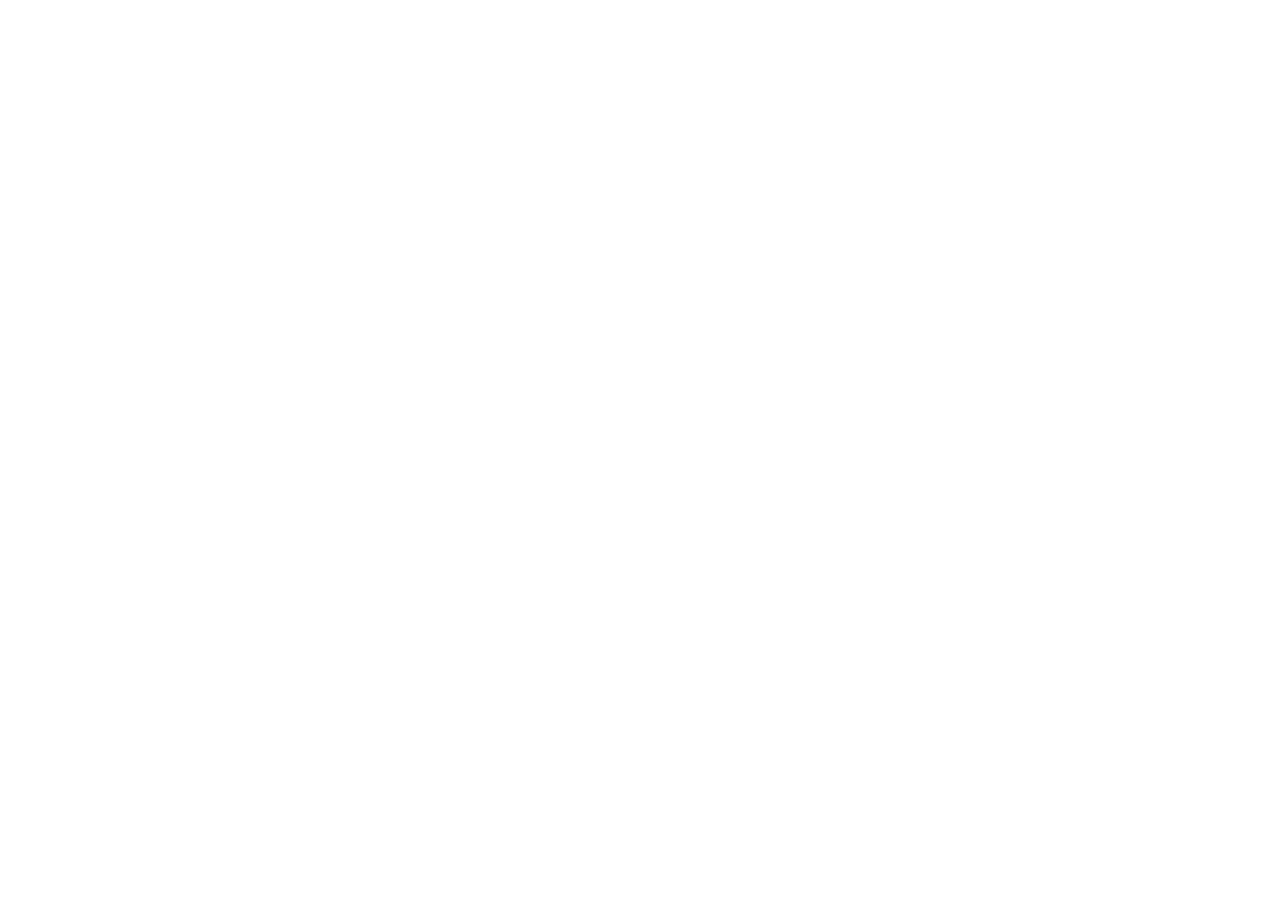
==== index.html @ 67e9e4a1 "added files" ====
<!DOCTYPE html>
<html lang="en">
<head>
    
    <meta charset="UTF-8">
    <meta http-equiv="X-UA-Compatible" content="IE=edge">
    <meta name="viewport" content="width=device-width, initial-scale=1.0">
    <title>Document</title>
</head>
<body>
    
</body>
</html>
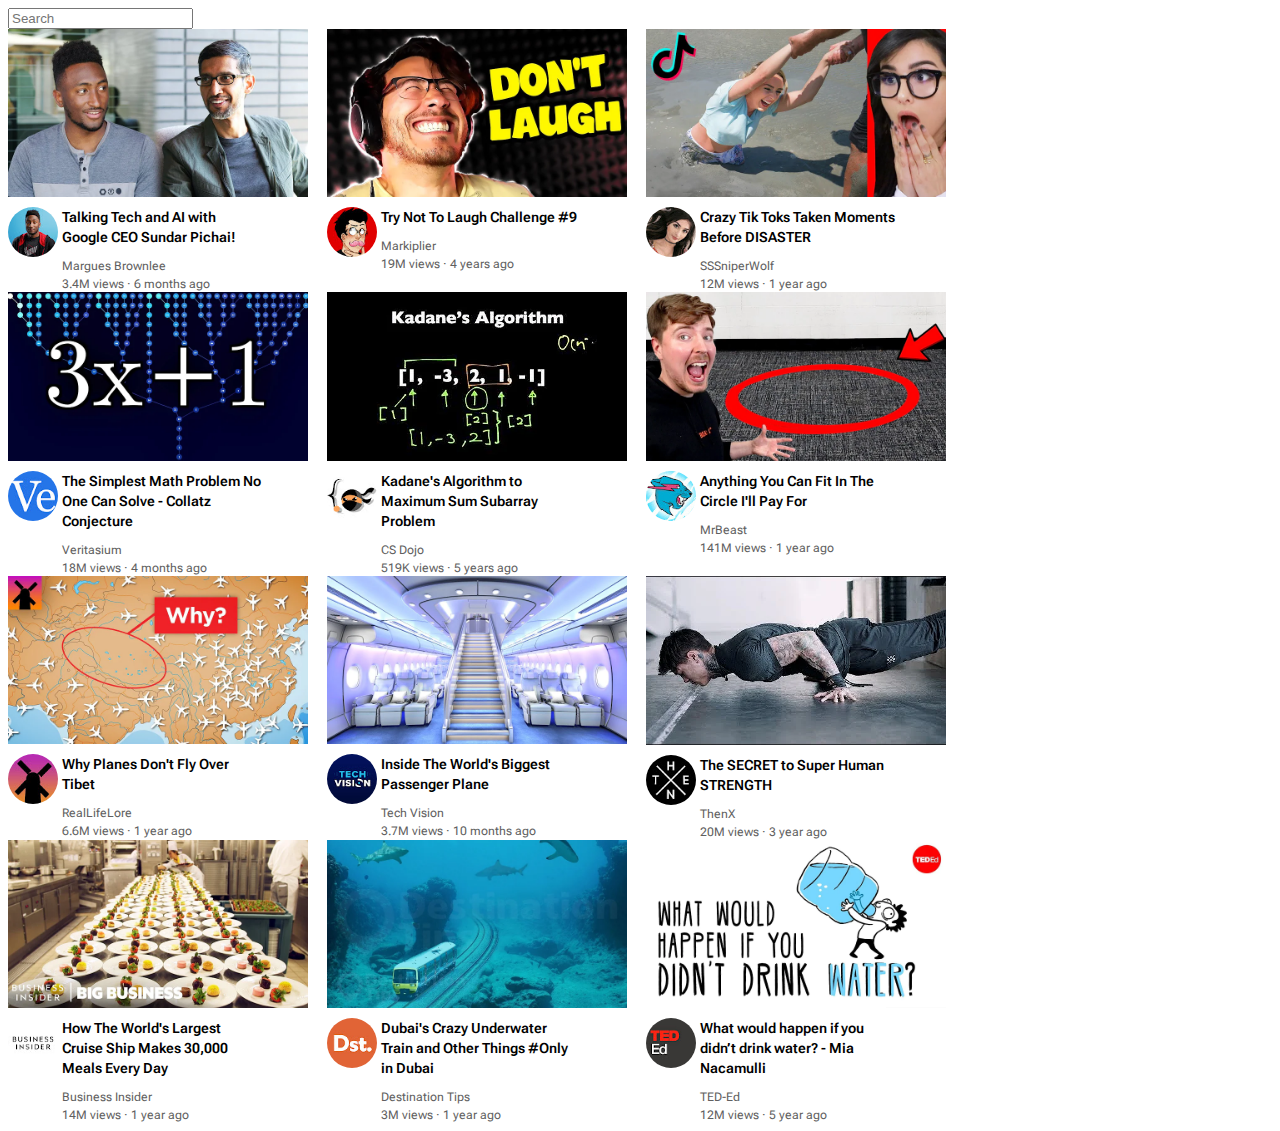
==== commit 56570a3b: "changes" ====
--- a/index.html
+++ b/index.html
@@ -1,13 +1,220 @@
 <!DOCTYPE html>
 <html lang="en">
 <head>
-    
+    <link rel="preconnect" href="https://fonts.googleapis.com">
+    <link rel="preconnect" href="https://fonts.gstatic.com" crossorigin>
+    <link href="https://fonts.googleapis.com/css2?family=Roboto+Flex:opsz,wght@8..144,400;8..144,500;8..144,600;8..144,700&display=swap" rel="stylesheet">
     <meta charset="UTF-8">
     <meta http-equiv="X-UA-Compatible" content="IE=edge">
     <meta name="viewport" content="width=device-width, initial-scale=1.0">
-    <title>Document</title>
+    <link rel="stylesheet" href="styles/xstyles.css">
+    <title>YouTube</title>
 </head>
 <body>
-    
+    <input type="search" name="search" class="search-bar" placeholder="Search">
+    <div class="video-preview">
+        <div class="thumbnail-row">
+        <img src="thumbnails/thumbnail-1.webp" alt="t1" class="thumbnails">
+        </div>
+        <div>
+            <div class="channel-picture">
+                <img src="thumbnails/batonz/channel-1.jpeg" alt="c1" class="profile-picture">
+            </div>
+            <div class="video-info">
+                <p class="title">Talking Tech and AI with Google CEO Sundar Pichai!</p>
+                <p class="video-author">Margues Brownlee</p>
+                <p class="stats">3.4M views &#183; 6 months ago</p>
+    
+            </div>
+
+        </div>
+    </div>
+    <div class="video-preview">
+        <div class="thumbnail-row">
+        <img src="thumbnails/thumbnail-2.webp" alt="t1" class="thumbnails">
+        </div>
+        <div>
+            <div class="channel-picture">
+                <img src="thumbnails/batonz/channel-2.jpeg" alt="c1" class="profile-picture">
+            </div>
+            <div class="video-info">
+                <p class="title">Try Not To Laugh Challenge #9</p>
+                <p class="video-author">Markiplier</p>
+                <p class="stats">19M views &#183; 4 years ago</p>
+    
+            </div>
+
+        </div>
+    </div>
+    <div class="video-preview">
+        <div class="thumbnail-row">
+        <img src="thumbnails/thumbnail-3.webp" alt="t1" class="thumbnails">
+        </div>
+        <div>
+            <div class="channel-picture">
+                <img src="thumbnails/batonz/channel-3.jpeg" alt="c1" class="profile-picture">
+            </div>
+            <div class="video-info">
+                <p class="title">Crazy Tik Toks Taken Moments Before DISASTER</p>
+                <p class="video-author">SSSniperWolf</p>
+                <p class="stats">12M views &#183; 1 year ago</p>
+    
+            </div>
+
+        </div>
+    </div>
+    <div class="video-preview">
+        <div class="thumbnail-row">
+        <img src="thumbnails/thumbnail-4.webp" alt="t1" class="thumbnails">
+        </div>
+        <div>
+            <div class="channel-picture">
+                <img src="thumbnails/batonz/channel-4.jpeg" alt="c1" class="profile-picture">
+            </div>
+            <div class="video-info">
+                <p class="title">The Simplest Math Problem No One Can Solve - Collatz Conjecture</p>
+                <p class="video-author">Veritasium</p>
+                <p class="stats">18M views &#183; 4 months ago</p>
+    
+            </div>
+
+        </div>
+    </div>
+    <div class="video-preview">
+        <div class="thumbnail-row">
+        <img src="thumbnails/thumbnail-5.webp" alt="t1" class="thumbnails">
+        </div>
+        <div>
+            <div class="channel-picture">
+                <img src="thumbnails/batonz/channel-5.jpeg" alt="c1" class="profile-picture">
+            </div>
+            <div class="video-info">
+                <p class="title">Kadane's Algorithm to Maximum Sum Subarray Problem</p>
+                <p class="video-author">CS Dojo</p>
+                <p class="stats">519K views &#183; 5 years ago</p>
+    
+            </div>
+
+        </div>
+    </div>
+    <div class="video-preview">
+        <div class="thumbnail-row">
+        <img src="thumbnails/thumbnail-6.webp" alt="t1" class="thumbnails">
+        </div>
+        <div>
+            <div class="channel-picture">
+                <img src="thumbnails/batonz/channel-6.jpeg" alt="c1" class="profile-picture">
+            </div>
+            <div class="video-info">
+                <p class="title">Anything You Can Fit In The Circle I'll Pay For</p>
+                <p class="video-author">MrBeast</p>
+                <p class="stats">141M views &#183; 1 year ago</p>
+    
+            </div>
+
+        </div>
+    </div>
+    <div class="video-preview">
+        <div class="thumbnail-row">
+        <img src="thumbnails/thumbnail-7.webp" alt="t1" class="thumbnails">
+        </div>
+        <div>
+            <div class="channel-picture">
+                <img src="thumbnails/batonz/channel-7.jpeg" alt="c1" class="profile-picture">
+            </div>
+            <div class="video-info">
+                <p class="title">Why Planes Don't Fly Over Tibet</p>
+                <p class="video-author">RealLifeLore</p>
+                <p class="stats">6.6M views &#183; 1 year ago</p>
+    
+            </div>
+
+        </div>
+    </div>
+    <div class="video-preview">
+        <div class="thumbnail-row">
+        <img src="thumbnails/thumbnail-8.webp" alt="t1" class="thumbnails">
+        </div>
+        <div>
+            <div class="channel-picture">
+                <img src="thumbnails/batonz/channel-8.jpeg" alt="c1" class="profile-picture">
+            </div>
+            <div class="video-info">
+                <p class="title">Inside The World's Biggest Passenger Plane</p>
+                <p class="video-author">Tech Vision</p>
+                <p class="stats">3.7M views &#183; 10 months ago</p>
+    
+            </div>
+
+        </div>
+    </div>
+    <div class="video-preview">
+        <div class="thumbnail-row">
+        <img src="thumbnails/thumbnail-9.webp" alt="t1" class="thumbnails">
+        </div>
+        <div>
+            <div class="channel-picture">
+                <img src="thumbnails/batonz/channel-9.jpeg" alt="c1" class="profile-picture">
+            </div>
+            <div class="video-info">
+                <p class="title">The SECRET to Super Human STRENGTH</p>
+                <p class="video-author">ThenX</p>
+                <p class="stats">20M views &#183; 3 year ago</p>
+    
+            </div>
+
+        </div>
+    </div>
+    <div class="video-preview">
+        <div class="thumbnail-row">
+        <img src="thumbnails/thumbnail-10.webp" alt="t1" class="thumbnails">
+        </div>
+        <div>
+            <div class="channel-picture">
+                <img src="thumbnails/batonz/channel-10.jpeg" alt="c1" class="profile-picture">
+            </div>
+            <div class="video-info">
+                <p class="title">How The World's Largest Cruise Ship Makes 30,000 Meals Every Day</p>
+                <p class="video-author">Business Insider</p>
+                <p class="stats">14M views &#183; 1 year ago</p>
+    
+            </div>
+
+        </div>
+    </div>
+    <div class="video-preview">
+        <div class="thumbnail-row">
+        <img src="thumbnails/thumbnail-11.webp" alt="t1" class="thumbnails">
+        </div>
+        <div>
+            <div class="channel-picture">
+                <img src="thumbnails/batonz/channel-11.jpeg" alt="c1" class="profile-picture">
+            </div>
+            <div class="video-info">
+                <p class="title">Dubai's Crazy Underwater Train and Other Things #Only in Dubai</p>
+                <p class="video-author">Destination Tips</p>
+                <p class="stats">3M views &#183; 1 year ago</p>
+    
+            </div>
+
+        </div>
+    </div>
+    <div class="video-preview">
+        <div class="thumbnail-row">
+        <img src="thumbnails/thumbnail-12.webp" alt="t1" class="thumbnails">
+        </div>
+        <div>
+            <div class="channel-picture">
+                <img src="thumbnails/batonz/channel-12.jpeg" alt="c1" class="profile-picture">
+            </div>
+            <div class="video-info">
+                <p class="title">What would happen if you didn’t drink water? - Mia Nacamulli</p>
+                <p class="video-author">TED-Ed</p>
+                <p class="stats">12M views &#183; 5 year ago</p>
+    
+            </div>
+
+        </div>
+    </div>
 </body>
 </html>--- a/styles/xstyles.css
+++ b/styles/xstyles.css
@@ -0,0 +1,53 @@
+body{
+    font-family: Roboto Flex, Arial;
+}
+p {
+    margin-top: 0;
+    margin-bottom: 0;
+}
+.thumbnails{
+    width: 300px;
+    display: block;
+}
+.profile-picture {
+    width: 100%;
+    border-radius: 30px;
+}
+.video-author, .stats {
+    font-size: 12px;
+    color: rgb(96, 96, 96);
+    
+}
+.video-author {
+    margin-bottom: 4px;
+}
+
+.video-preview {
+    width: 300px;
+    display: inline-block;
+    vertical-align: top;
+    margin-right: 15px;
+}
+.channel-picture {
+    display: inline-block;
+    width: 50px;
+    vertical-align: top;
+}
+.video-info {
+    display: inline-block;
+    width: 200px;
+}
+.search-bar{
+    display: block;
+}
+.title {
+    margin-top: 0;
+    margin-bottom: 12px;
+    font-size: 14px;
+    font-weight: 600;
+    line-height: 20px;
+    
+}
+.thumbnail-row {
+    margin-bottom: 10px;
+}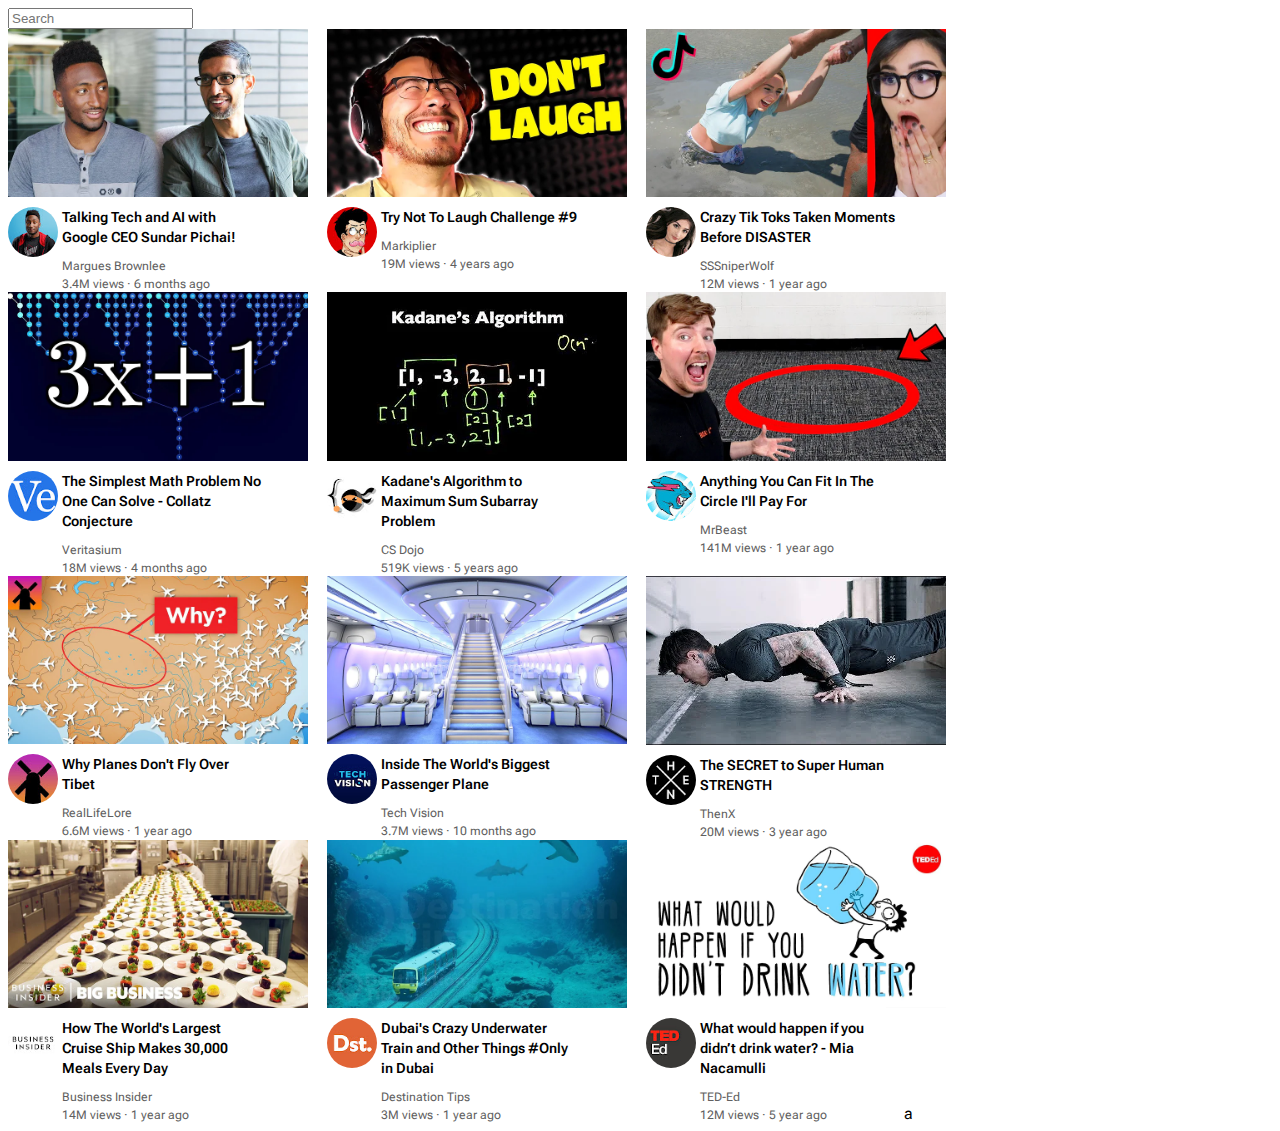
==== commit 2ef6039f: "a" ====
--- a/index.html
+++ b/index.html
@@ -213,7 +213,7 @@
                 <p class="stats">12M views &#183; 5 year ago</p>
     
             </div>
-
+a
         </div>
     </div>
 </body>
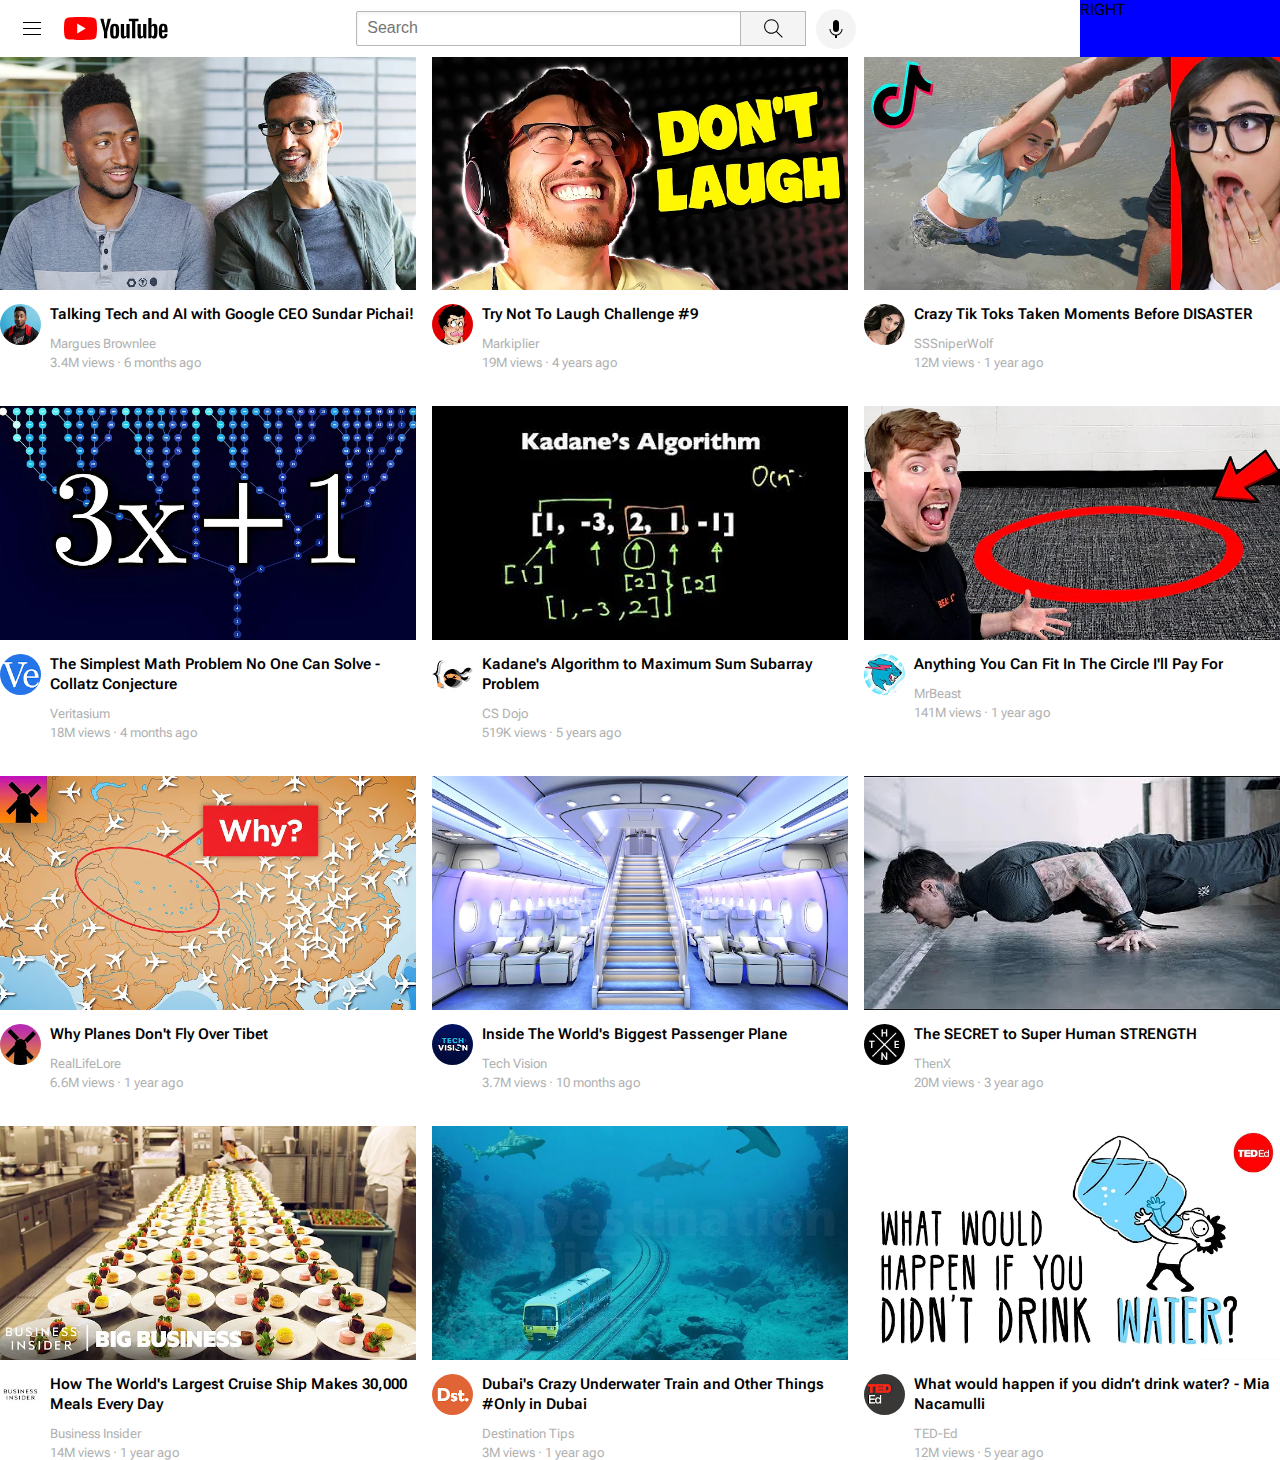
==== commit f65abd22: "new files and styles, they go for miles, my name is not Harry Styles" ====
--- a/index.html
+++ b/index.html
@@ -8,213 +8,229 @@
     <meta http-equiv="X-UA-Compatible" content="IE=edge">
     <meta name="viewport" content="width=device-width, initial-scale=1.0">
     <link rel="stylesheet" href="styles/xstyles.css">
+    <link rel="stylesheet" href="styles/xheader.css">
+    <link rel="stylesheet" href="styles/general.css">
     <title>YouTube</title>
 </head>
 <body>
-    <input type="search" name="search" class="search-bar" placeholder="Search">
-    <div class="video-preview">
-        <div class="thumbnail-row">
-        <img src="thumbnails/thumbnail-1.webp" alt="t1" class="thumbnails">
-        </div>
-        <div>
-            <div class="channel-picture">
-                <img src="thumbnails/batonz/channel-1.jpeg" alt="c1" class="profile-picture">
-            </div>
-            <div class="video-info">
-                <p class="title">Talking Tech and AI with Google CEO Sundar Pichai!</p>
-                <p class="video-author">Margues Brownlee</p>
-                <p class="stats">3.4M views &#183; 6 months ago</p>
-    
-            </div>
+    <div class="header">
+        <div class="left-section">
+            <img class="hamburgerLogo" src="thumbnails/batonz/hamburger-menu.svg" alt="hbgr">
+            <img class="ytLogo" src="thumbnails/batonz/youtube-logo.svg" alt="ytlogo">
+        </div>
+        <div class="middle-section">
+            <input type="search" name="search" class="search-bar" placeholder="Search">
+            <button class="search-button"><img class="searchIcon" src="thumbnails/batonz/search.svg" alt="search"></button>
+            <button class="voice-button"><img class="voiceIcon" src="thumbnails/batonz/voice-search-icon.svg" alt="voice"></button>
+        </div>
+        <div class="right-section">RIGHT</div>
 
-        </div>
     </div>
-    <div class="video-preview">
-        <div class="thumbnail-row">
-        <img src="thumbnails/thumbnail-2.webp" alt="t1" class="thumbnails">
-        </div>
-        <div>
-            <div class="channel-picture">
-                <img src="thumbnails/batonz/channel-2.jpeg" alt="c1" class="profile-picture">
-            </div>
-            <div class="video-info">
-                <p class="title">Try Not To Laugh Challenge #9</p>
-                <p class="video-author">Markiplier</p>
-                <p class="stats">19M views &#183; 4 years ago</p>
-    
-            </div>
+    <div class="video-preview-grid">
+        <div class="video-preview">
+            <div class="thumbnail-row">
+            <img src="thumbnails/thumbnail-1.webp" alt="t1" class="thumbnails">
+            </div>
+            <div class="video-info-grid">
+                <div class="channel-picture">
+                    <img src="thumbnails/batonz/channel-1.jpeg" alt="c1" class="profile-picture">
+                </div>
+                <div class="video-info">
+                    <p class="title">Talking Tech and AI with Google CEO Sundar Pichai!</p>
+                    <p class="video-author">Margues Brownlee</p>
+                    <p class="stats">3.4M views &#183; 6 months ago</p>
+                </div>
+            </div>
+        </div>
+        <div class="video-preview">
+            <div class="thumbnail-row">
+            <img src="thumbnails/thumbnail-2.webp" alt="t1" class="thumbnails">
+            </div>
+            <div class="video-info-grid">
+                <div class="channel-picture">
+                    <img src="thumbnails/batonz/channel-2.jpeg" alt="c1" class="profile-picture">
+                </div>
+                <div class="video-info">
+                    <p class="title">Try Not To Laugh Challenge #9</p>
+                    <p class="video-author">Markiplier</p>
+                    <p class="stats">19M views &#183; 4 years ago</p>
+        
+                </div>
+    
+            </div>
+        </div>
+        <div class="video-preview">
+            <div class="thumbnail-row">
+            <img src="thumbnails/thumbnail-3.webp" alt="t1" class="thumbnails">
+            </div>
+            <div class="video-info-grid">
+                <div class="channel-picture">
+                    <img src="thumbnails/batonz/channel-3.jpeg" alt="c1" class="profile-picture">
+                </div>
+                <div class="video-info">
+                    <p class="title">Crazy Tik Toks Taken Moments Before DISASTER</p>
+                    <p class="video-author">SSSniperWolf</p>
+                    <p class="stats">12M views &#183; 1 year ago</p>
+        
+                </div>
+    
+            </div>
+        </div>
+        <div class="video-preview">
+            <div class="thumbnail-row">
+            <img src="thumbnails/thumbnail-4.webp" alt="t1" class="thumbnails">
+            </div>
+            <div class="video-info-grid">
+                <div class="channel-picture">
+                    <img src="thumbnails/batonz/channel-4.jpeg" alt="c1" class="profile-picture">
+                </div>
+                <div class="video-info">
+                    <p class="title">The Simplest Math Problem No One Can Solve - Collatz Conjecture</p>
+                    <p class="video-author">Veritasium</p>
+                    <p class="stats">18M views &#183; 4 months ago</p>
+        
+                </div>
+    
+            </div>
+        </div>
+        <div class="video-preview">
+            <div class="thumbnail-row">
+            <img src="thumbnails/thumbnail-5.webp" alt="t1" class="thumbnails">
+            </div>
+            <div class="video-info-grid">
+                <div class="channel-picture">
+                    <img src="thumbnails/batonz/channel-5.jpeg" alt="c1" class="profile-picture">
+                </div>
+                <div class="video-info">
+                    <p class="title">Kadane's Algorithm to Maximum Sum Subarray Problem</p>
+                    <p class="video-author">CS Dojo</p>
+                    <p class="stats">519K views &#183; 5 years ago</p>
+        
+                </div>
+    
+            </div>
+        </div>
+        <div class="video-preview">
+            <div class="thumbnail-row">
+            <img src="thumbnails/thumbnail-6.webp" alt="t1" class="thumbnails">
+            </div>
+            <div class="video-info-grid">
+                <div class="channel-picture">
+                    <img src="thumbnails/batonz/channel-6.jpeg" alt="c1" class="profile-picture">
+                </div>
+                <div class="video-info">
+                    <p class="title">Anything You Can Fit In The Circle I'll Pay For</p>
+                    <p class="video-author">MrBeast</p>
+                    <p class="stats">141M views &#183; 1 year ago</p>
+        
+                </div>
+    
+            </div>
+        </div>
+        <div class="video-preview">
+            <div class="thumbnail-row">
+            <img src="thumbnails/thumbnail-7.webp" alt="t1" class="thumbnails">
+            </div>
+            <div class="video-info-grid">
+                <div class="channel-picture">
+                    <img src="thumbnails/batonz/channel-7.jpeg" alt="c1" class="profile-picture">
+                </div>
+                <div class="video-info">
+                    <p class="title">Why Planes Don't Fly Over Tibet</p>
+                    <p class="video-author">RealLifeLore</p>
+                    <p class="stats">6.6M views &#183; 1 year ago</p>
+        
+                </div>
+    
+            </div>
+        </div>
+        <div class="video-preview">
+            <div class="thumbnail-row">
+            <img src="thumbnails/thumbnail-8.webp" alt="t1" class="thumbnails">
+            </div>
+            <div class="video-info-grid">
+                <div class="channel-picture">
+                    <img src="thumbnails/batonz/channel-8.jpeg" alt="c1" class="profile-picture">
+                </div>
+                <div class="video-info">
+                    <p class="title">Inside The World's Biggest Passenger Plane</p>
+                    <p class="video-author">Tech Vision</p>
+                    <p class="stats">3.7M views &#183; 10 months ago</p>
+        
+                </div>
+    
+            </div>
+        </div>
+        <div class="video-preview">
+            <div class="thumbnail-row">
+            <img src="thumbnails/thumbnail-9.webp" alt="t1" class="thumbnails">
+            </div>
+            <div class="video-info-grid">
+                <div class="channel-picture">
+                    <img src="thumbnails/batonz/channel-9.jpeg" alt="c1" class="profile-picture">
+                </div>
+                <div class="video-info">
+                    <p class="title">The SECRET to Super Human STRENGTH</p>
+                    <p class="video-author">ThenX</p>
+                    <p class="stats">20M views &#183; 3 year ago</p>
+        
+                </div>
+    
+            </div>
+        </div>
+        <div class="video-preview">
+            <div class="thumbnail-row">
+            <img src="thumbnails/thumbnail-10.webp" alt="t1" class="thumbnails">
+            </div>
+            <div class="video-info-grid">
+                <div class="channel-picture">
+                    <img src="thumbnails/batonz/channel-10.jpeg" alt="c1" class="profile-picture">
+                </div>
+                <div class="video-info">
+                    <p class="title">How The World's Largest Cruise Ship Makes 30,000 Meals Every Day</p>
+                    <p class="video-author">Business Insider</p>
+                    <p class="stats">14M views &#183; 1 year ago</p>
+        
+                </div>
+    
+            </div>
+        </div>
+        <div class="video-preview">
+            <div class="thumbnail-row">
+            <img src="thumbnails/thumbnail-11.webp" alt="t1" class="thumbnails">
+            </div>
+            <div class="video-info-grid">
+                <div class="channel-picture">
+                    <img src="thumbnails/batonz/channel-11.jpeg" alt="c1" class="profile-picture">
+                </div>
+                <div class="video-info">
+                    <p class="title">Dubai's Crazy Underwater Train and Other Things #Only in Dubai</p>
+                    <p class="video-author">Destination Tips</p>
+                    <p class="stats">3M views &#183; 1 year ago</p>
+        
+                </div>
+    
+            </div>
+        </div>
+        <div class="video-preview">
+            <div class="thumbnail-row">
+            <img src="thumbnails/thumbnail-12.webp" alt="t1" class="thumbnails">
+            </div>
+            <div class="video-info-grid">
+                <div class="channel-picture">
+                    <img src="thumbnails/batonz/channel-12.jpeg" alt="c1" class="profile-picture">
+                </div>
+                <div class="video-info">
+                    <p class="title">What would happen if you didn’t drink water? - Mia Nacamulli</p>
+                    <p class="video-author">TED-Ed</p>
+                    <p class="stats">12M views &#183; 5 year ago</p>
+        
+                </div>
+    
+            </div>
+        </div>
 
-        </div>
     </div>
-    <div class="video-preview">
-        <div class="thumbnail-row">
-        <img src="thumbnails/thumbnail-3.webp" alt="t1" class="thumbnails">
-        </div>
-        <div>
-            <div class="channel-picture">
-                <img src="thumbnails/batonz/channel-3.jpeg" alt="c1" class="profile-picture">
-            </div>
-            <div class="video-info">
-                <p class="title">Crazy Tik Toks Taken Moments Before DISASTER</p>
-                <p class="video-author">SSSniperWolf</p>
-                <p class="stats">12M views &#183; 1 year ago</p>
-    
-            </div>
-
-        </div>
-    </div>
-    <div class="video-preview">
-        <div class="thumbnail-row">
-        <img src="thumbnails/thumbnail-4.webp" alt="t1" class="thumbnails">
-        </div>
-        <div>
-            <div class="channel-picture">
-                <img src="thumbnails/batonz/channel-4.jpeg" alt="c1" class="profile-picture">
-            </div>
-            <div class="video-info">
-                <p class="title">The Simplest Math Problem No One Can Solve - Collatz Conjecture</p>
-                <p class="video-author">Veritasium</p>
-                <p class="stats">18M views &#183; 4 months ago</p>
-    
-            </div>
-
-        </div>
-    </div>
-    <div class="video-preview">
-        <div class="thumbnail-row">
-        <img src="thumbnails/thumbnail-5.webp" alt="t1" class="thumbnails">
-        </div>
-        <div>
-            <div class="channel-picture">
-                <img src="thumbnails/batonz/channel-5.jpeg" alt="c1" class="profile-picture">
-            </div>
-            <div class="video-info">
-                <p class="title">Kadane's Algorithm to Maximum Sum Subarray Problem</p>
-                <p class="video-author">CS Dojo</p>
-                <p class="stats">519K views &#183; 5 years ago</p>
-    
-            </div>
-
-        </div>
-    </div>
-    <div class="video-preview">
-        <div class="thumbnail-row">
-        <img src="thumbnails/thumbnail-6.webp" alt="t1" class="thumbnails">
-        </div>
-        <div>
-            <div class="channel-picture">
-                <img src="thumbnails/batonz/channel-6.jpeg" alt="c1" class="profile-picture">
-            </div>
-            <div class="video-info">
-                <p class="title">Anything You Can Fit In The Circle I'll Pay For</p>
-                <p class="video-author">MrBeast</p>
-                <p class="stats">141M views &#183; 1 year ago</p>
-    
-            </div>
-
-        </div>
-    </div>
-    <div class="video-preview">
-        <div class="thumbnail-row">
-        <img src="thumbnails/thumbnail-7.webp" alt="t1" class="thumbnails">
-        </div>
-        <div>
-            <div class="channel-picture">
-                <img src="thumbnails/batonz/channel-7.jpeg" alt="c1" class="profile-picture">
-            </div>
-            <div class="video-info">
-                <p class="title">Why Planes Don't Fly Over Tibet</p>
-                <p class="video-author">RealLifeLore</p>
-                <p class="stats">6.6M views &#183; 1 year ago</p>
-    
-            </div>
-
-        </div>
-    </div>
-    <div class="video-preview">
-        <div class="thumbnail-row">
-        <img src="thumbnails/thumbnail-8.webp" alt="t1" class="thumbnails">
-        </div>
-        <div>
-            <div class="channel-picture">
-                <img src="thumbnails/batonz/channel-8.jpeg" alt="c1" class="profile-picture">
-            </div>
-            <div class="video-info">
-                <p class="title">Inside The World's Biggest Passenger Plane</p>
-                <p class="video-author">Tech Vision</p>
-                <p class="stats">3.7M views &#183; 10 months ago</p>
-    
-            </div>
-
-        </div>
-    </div>
-    <div class="video-preview">
-        <div class="thumbnail-row">
-        <img src="thumbnails/thumbnail-9.webp" alt="t1" class="thumbnails">
-        </div>
-        <div>
-            <div class="channel-picture">
-                <img src="thumbnails/batonz/channel-9.jpeg" alt="c1" class="profile-picture">
-            </div>
-            <div class="video-info">
-                <p class="title">The SECRET to Super Human STRENGTH</p>
-                <p class="video-author">ThenX</p>
-                <p class="stats">20M views &#183; 3 year ago</p>
-    
-            </div>
-
-        </div>
-    </div>
-    <div class="video-preview">
-        <div class="thumbnail-row">
-        <img src="thumbnails/thumbnail-10.webp" alt="t1" class="thumbnails">
-        </div>
-        <div>
-            <div class="channel-picture">
-                <img src="thumbnails/batonz/channel-10.jpeg" alt="c1" class="profile-picture">
-            </div>
-            <div class="video-info">
-                <p class="title">How The World's Largest Cruise Ship Makes 30,000 Meals Every Day</p>
-                <p class="video-author">Business Insider</p>
-                <p class="stats">14M views &#183; 1 year ago</p>
-    
-            </div>
-
-        </div>
-    </div>
-    <div class="video-preview">
-        <div class="thumbnail-row">
-        <img src="thumbnails/thumbnail-11.webp" alt="t1" class="thumbnails">
-        </div>
-        <div>
-            <div class="channel-picture">
-                <img src="thumbnails/batonz/channel-11.jpeg" alt="c1" class="profile-picture">
-            </div>
-            <div class="video-info">
-                <p class="title">Dubai's Crazy Underwater Train and Other Things #Only in Dubai</p>
-                <p class="video-author">Destination Tips</p>
-                <p class="stats">3M views &#183; 1 year ago</p>
-    
-            </div>
-
-        </div>
-    </div>
-    <div class="video-preview">
-        <div class="thumbnail-row">
-        <img src="thumbnails/thumbnail-12.webp" alt="t1" class="thumbnails">
-        </div>
-        <div>
-            <div class="channel-picture">
-                <img src="thumbnails/batonz/channel-12.jpeg" alt="c1" class="profile-picture">
-            </div>
-            <div class="video-info">
-                <p class="title">What would happen if you didn’t drink water? - Mia Nacamulli</p>
-                <p class="video-author">TED-Ed</p>
-                <p class="stats">12M views &#183; 5 year ago</p>
-    
-            </div>
-a
-        </div>
-    </div>
+    
 </body>
 </html>--- a/styles/xstyles.css
+++ b/styles/xstyles.css
@@ -1,52 +1,39 @@
-body{
-    font-family: Roboto Flex, Arial;
-}
-p {
-    margin-top: 0;
-    margin-bottom: 0;
+
+.video-info-grid {
+    display: grid;
+    grid-template-columns: 50px 1fr;
 }
 .thumbnails{
-    width: 300px;
-    display: block;
+    width: 100%;
+    
 }
 .profile-picture {
     width: 100%;
     border-radius: 30px;
 }
 .video-author, .stats {
-    font-size: 12px;
-    color: rgb(96, 96, 96);
-    
+    font-size: 13px;
+    color: rgb(177, 177, 177);
 }
 .video-author {
     margin-bottom: 4px;
 }
-
-.video-preview {
-    width: 300px;
-    display: inline-block;
-    vertical-align: top;
-    margin-right: 15px;
+.video-preview-grid {
+    display: grid;
+    grid-template-columns: 1fr 1fr 1fr;
+    column-gap: 16px;
+    row-gap: 36px;
 }
 .channel-picture {
-    display: inline-block;
-    width: 50px;
-    vertical-align: top;
+    width: 82%;
 }
-.video-info {
-    display: inline-block;
-    width: 200px;
-}
-.search-bar{
-    display: block;
-}
+
 .title {
     margin-top: 0;
     margin-bottom: 12px;
-    font-size: 14px;
+    font-size: 15px;
     font-weight: 600;
     line-height: 20px;
-    
 }
 .thumbnail-row {
     margin-bottom: 10px;
--- a/styles/xheader.css
+++ b/styles/xheader.css
@@ -0,0 +1,74 @@
+.header {
+    height: 57px;
+    display: flex;
+    flex-direction: row;
+    justify-content: space-between;
+}
+.left-section {
+    margin-left: 0px;
+    align-items: center;
+    display: flex;
+}
+.hamburgerLogo {
+    height: 24px;
+    margin-left: 20px;
+    margin-right: 20px;
+}
+.ytLogo {
+    height: 23px;
+}
+.middle-section {
+    display: flex;
+    flex: 1;
+    margin-right: 35px;
+    max-width: 500px;
+    align-items: center;
+
+}
+.right-section {
+    background-color: blue;
+    width: 200px;
+}
+.search-button {
+    height: 35px;
+    width: 66px;
+    background-color: rgb(244, 244, 244);
+    border-width: 1px;
+    border-style: solid;
+    border-color: rgb(183, 183, 183);
+    margin-left: -1px;
+    margin-right: 10px;
+}
+.voice-button {
+    height: 40px;
+    width: 40px;
+    background-color: rgb(244, 244, 244);
+    border-width: 1px;
+    border-style: none;
+    border-color: rgb(255, 255, 255);
+    border-radius: 20px;
+    
+}
+.search-bar {
+    flex: 1;
+    height: 35px;
+    padding-left: 10px;
+    border-width: 1px;
+    border-style: solid;
+    border-color: rgb(183, 183, 183);
+    border-radius: 2px;
+    box-shadow: inset 1px 2px 3px rgb(46, 46, 46, 0.05);
+}
+.search-bar::placeholder {
+    font-family: Roboto, Arial;
+    font-size: 16px;
+    
+}
+.searchIcon {
+    height: 25px;
+    margin-top: 3px;
+}
+.voiceIcon {
+    height: 24px;
+    margin-top: 4px;
+}--- a/styles/general.css
+++ b/styles/general.css
@@ -0,0 +1,10 @@
+body{
+    font-family: Roboto Flex, Arial;
+    background-color: rgb(255, 255, 255);
+    color: rgb(0, 0, 0);
+    margin: 0;
+}
+p {
+    margin-top: 0;
+    margin-bottom: 0;
+}